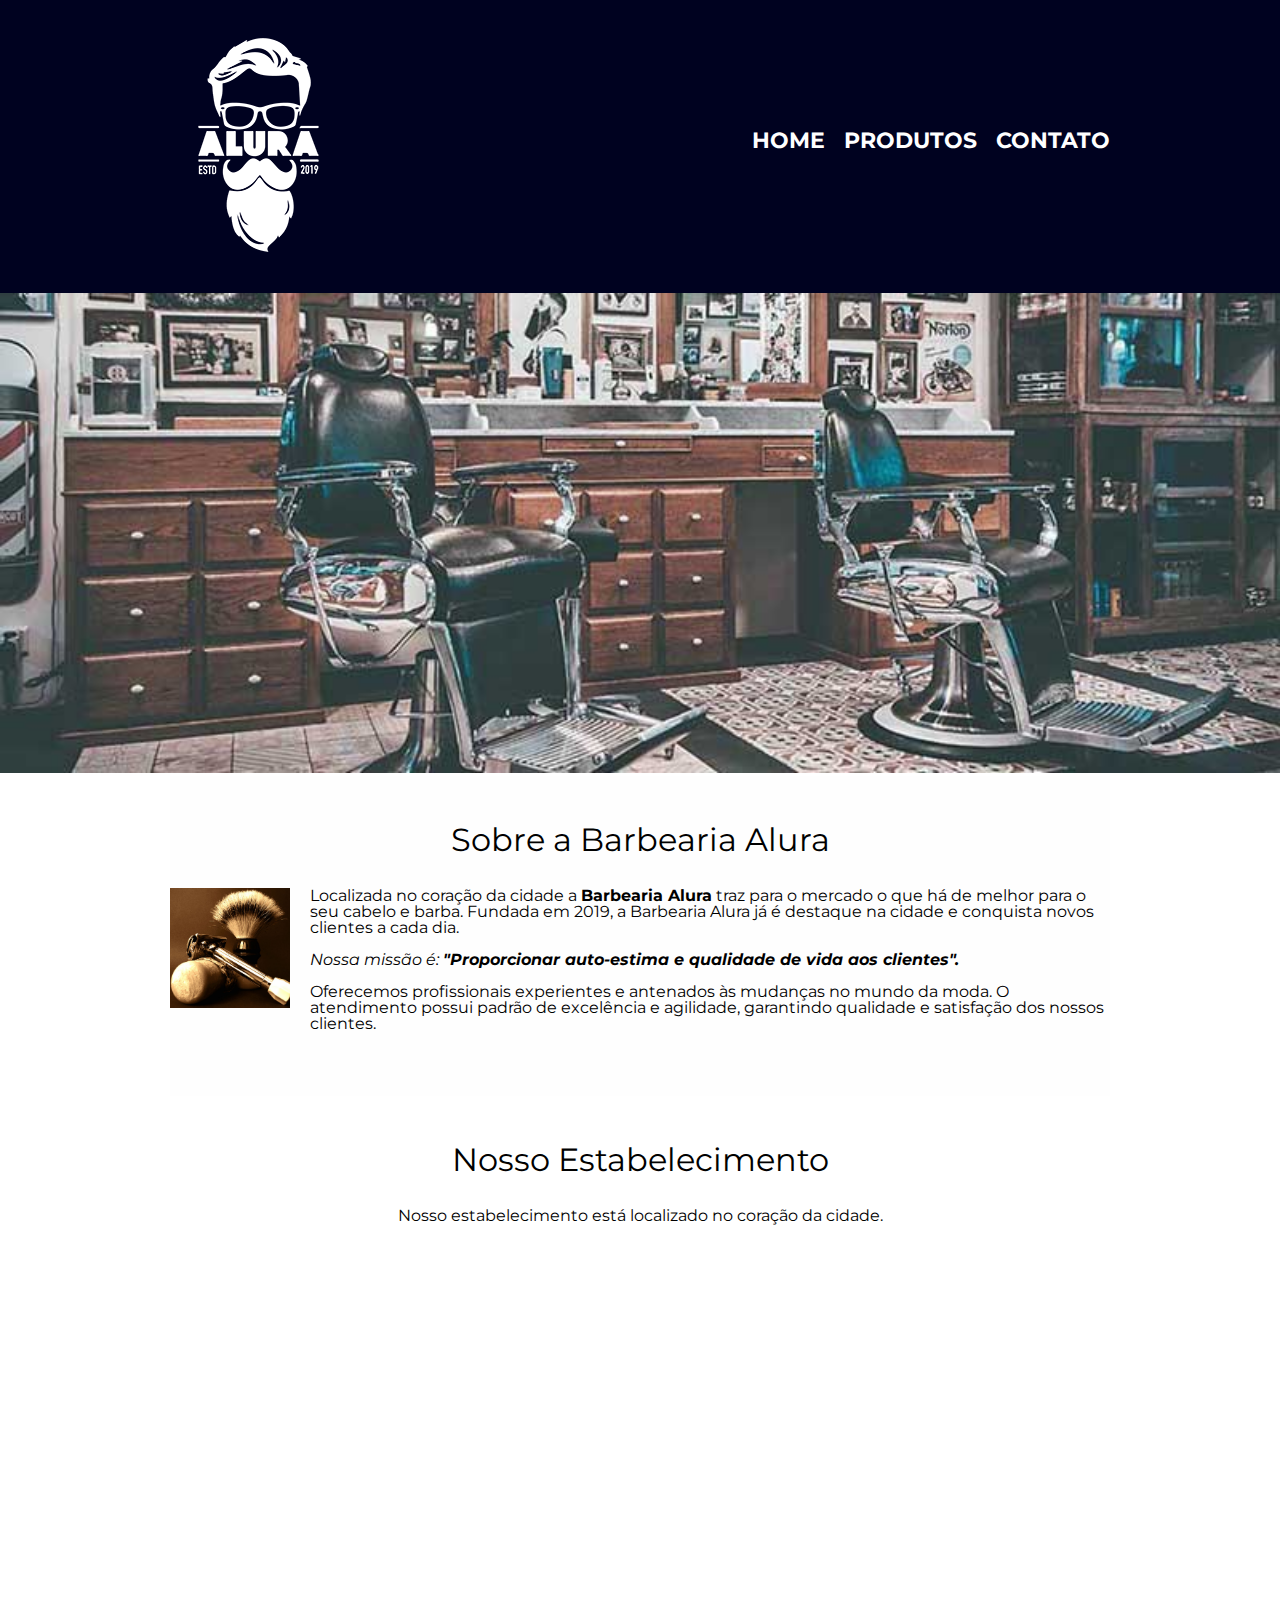
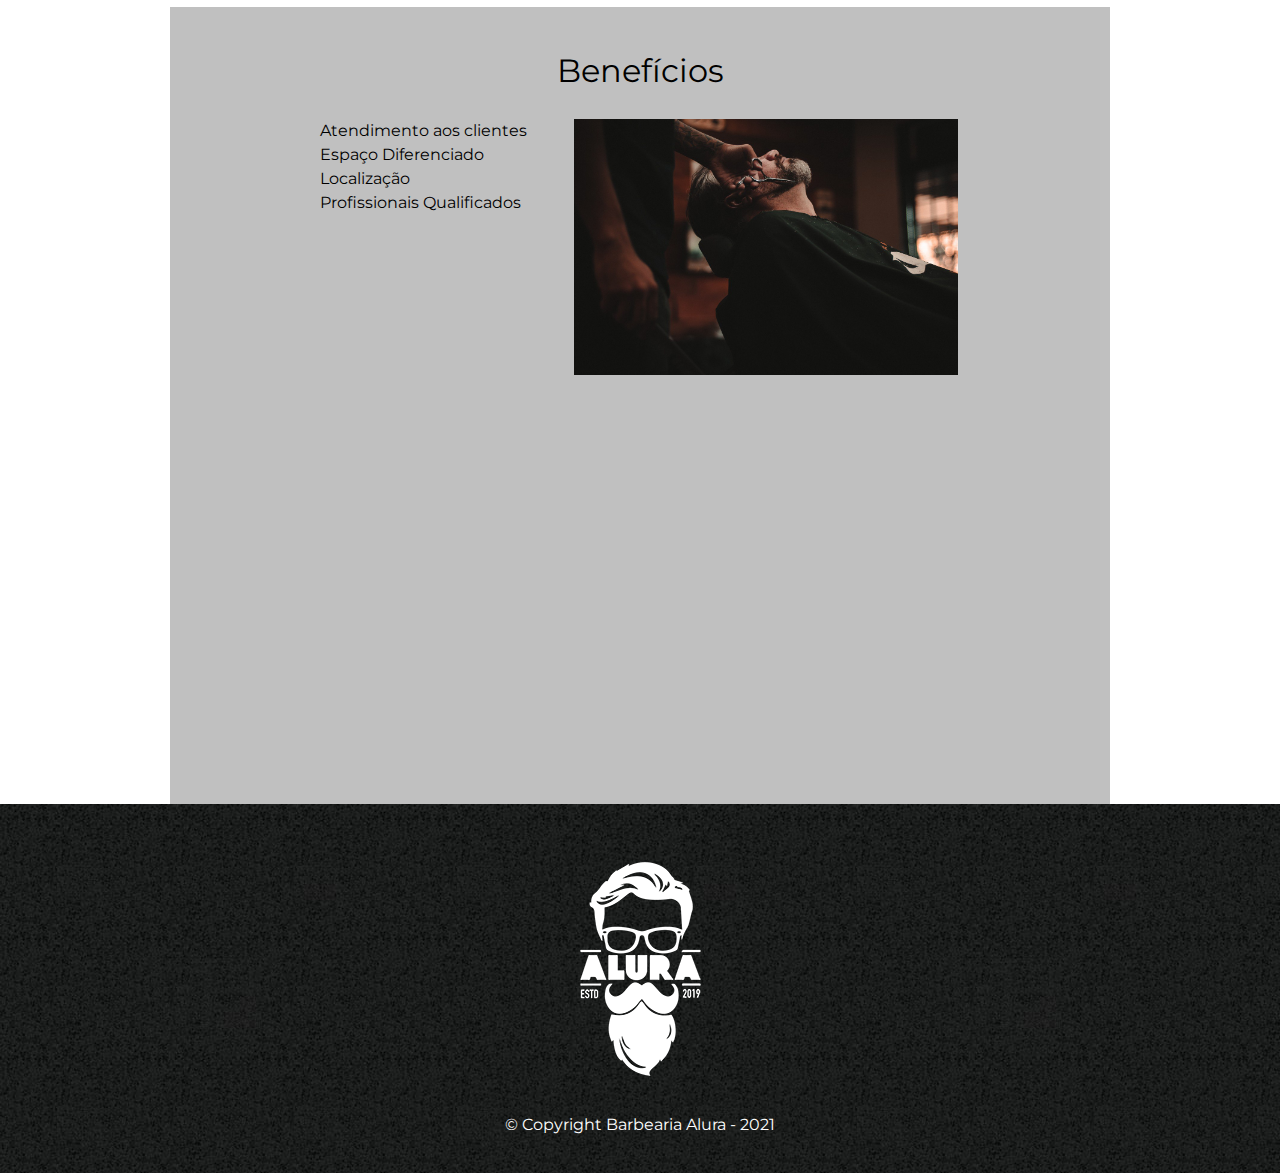
==== index.html @ 1f2f2ba9 "first commit" ====
<!DOCTYPE html>
<html lang="en">
    <head>
        <meta charset="UTF-8">
        <meta http-equiv="X-UA-Compatible" content="IE=edge">
        <meta name="viewport" content="width=device-width, initial-scale=1.0">
        <link rel="stylesheet" href="reset.css">
        <link rel="stylesheet" href="style.css">
        <link href="https://fonts.googleapis.com/css?family=Montserrat&display=swap" rel="stylesheet">
        
        <title>Barbearia Alura</title>
    </head>
    
    <body>
        
        <header>                        
            <div class="caixa" >
                <h1><img src="logo-branco.png"></h1>
                
                <nav>
                    <ul>
                        <li><a href="index.html">Home</a></li>
                        <li><a href="produtos.html">Produtos</a></li>
                        <li><a href="contato.html" >Contato</a></li>
                    </ul>
                </nav>
            </div>    
        </header>
        
        <img class="banner" id=banner src="banner.jpg">
        
        <main>
            <section class="principal" >
                <h2 class="titulo-principal">Sobre a Barbearia Alura</h2>

                <img src="utensilios.jpg" class="imagem-utensilios">

                <p>Localizada no coração da cidade a <strong>Barbearia Alura</strong> traz para o mercado o que há de melhor para o seu cabelo e barba. Fundada em 2019, a Barbearia Alura já é destaque na cidade e conquista novos clientes a cada dia.</p>

                <p id= missao><em>Nossa missão é: <strong>"Proporcionar auto-estima e qualidade de vida aos clientes".</strong></em></p>

                <p>Oferecemos profissionais experientes e antenados às mudanças no mundo da moda. O atendimento possui padrão de excelência e agilidade, garantindo qualidade e satisfação dos nossos clientes.</p>
            </section>
            
            <section class="mapa">
                <h3 class="titulo-principal">Nosso Estabelecimento</h3>
                <p>Nosso estabelecimento está localizado no coração da cidade.</p>

                <iframe src="https://www.google.com/maps/embed?pb=!1m18!1m12!1m3!1d3656.4485981308376!2d-46.634653384423096!3d-23.588239368471854!2m3!1f0!2f0!3f0!3m2!1i1024!2i768!4f13.1!3m3!1m2!1s0x94ce5a2b2ed7f3a1%3A0xab35da2f5ca62674!2sCaelum%20-%20Escola%20de%20Tecnologia!5e0!3m2!1spt-BR!2sbr!4v1633813288812!5m2!1spt-BR!2sbr" width="100%" height="300" style="border:0;" allowfullscreen="" loading="lazy"></iframe>
            </section>

            <section class="beneficios" >
                <h3 class="titulo-principal">Benefícios</h3>

                <div class="conteudo-beneficios">
                    <ul class="lista-beneficios">
                        <li class="itens">Atendimento aos clientes</li>
                        <li class="itens">Espaço Diferenciado</li>
                        <li class="itens">Localização</li>
                        <li class="itens">Profissionais Qualificados</li>
                    </ul>
                    
                    <img src="beneficios.jpg" class="imagem-beneficios">
                </div>

                <div class="video">
                    <iframe width="560" height="315" src="https://www.youtube.com/embed/wcVVXUV0YUY" frameborder="0" allow="accelerometer; autoplay; encrypted-media; gyroscope; picture-in-picture" allowfullscreen></iframe>
                </div>
            </section>
        </main>

        <footer>
            <img src="logo-branco.png">
            <p class="copyright">&copy; Copyright Barbearia Alura - 2021 </p>
       </footer>
    
    </body>
    </html>
---- style.css ----
body {
    font-family: 'Montserrat', sans-serif;
}

header {
    background: #000220;
    padding: 20px 0 ;
}

nav { 
    position: absolute;
    top: 110px;
    right: 0%;
}

nav li {
    display: inline;
    margin: 0 0 0 15px;
}

nav a {
    text-transform: uppercase;
    color: rgb(255, 255, 255);
    font-weight: bold;
    font-size: 22px;
    text-decoration: none;
}

nav a:hover {
    color: rgb(0, 140, 255) ;
    transition: 0.5s;
    
}

.caixa {
    width: 940px;
    position: relative;
    margin: 0 auto;
}

.produtos {
    width: 940px;
    margin: 0 auto;
    margin-top: 50px;
}

.produtos li {
    display: inline-block;
    text-align: center;
    width: 30%;
    vertical-align: top;
    margin: 0 1.5%;
    box-sizing: border-box;
    padding: 30px 20px;
    border-color: black;
    border-width: 3px;
    border-style: solid;
    border-radius: 10px;
}

.produtos li:hover {
    border-color: rgb(0, 162, 255);
}

.produtos li:hover h2 {
    font-size: 32px;
}

.produtos li:active{
    border-color: greenyellow ;
}

.produtos h2 {
    font-size: 30px;
    font-weight: bold;
}

.produto-preco {
    font-size: 22px;
    font-weight: bold;
    margin-top: 10px;
}

.produto-descricao {
    font-size: 18px;
}

footer {
    text-align: center;
    background: url("bg.jpg");
    padding: 40px 0px;
}

.copyright {
    color: white;
    font-size: 16px;
    margin-top: 20px;
}

main {
    width: 940px;
    margin: 0 auto;
}

form {
    margin: 40px 0;
}

form label, form p {
    font-size: 20px;
    display: block;
    margin-bottom: 20px;
}

.input-padrao {
    display: block;
    margin-bottom: 20px;
    padding: 10px 25px;
    width: 50% ;
}

.checkbox {
    margin: 30px 0;
}

.seletor {
    width: 20%;
    padding: 5px 0;
    font-size: 17px;
    text-align: center;
}

.enviar {
    background: rgb(0, 255, 0);
    width: 40%;
    padding: 15px 0;
    border-radius: 5px;
    font-size: 18px;
    color: white;
    border: none;
    font-weight: bold;
    cursor: pointer;
    transition: all 0.5s;
}

.enviar:hover {
    background:rgb(41, 167, 41) ;
    transform: scale(1.1);
}

table {
    margin: 40px 0;
    width: 40%;
    text-align: center;
}

thead{
    color: #ffffff;
    background: #555555;
    font-weight: bold;
}

td, th {
    border: solid 1px black;
    padding: 8px 15px;
    
}


/* CSS da página inicial */

.banner {
    width: 100%;
}

.principal {
    padding: 3em 0;
    background: #FEFEFE;
}

.titulo-principal {
    text-align: center;
    font-size: 2em;
    margin: 0 0 1em;
    clear: left;
}

.principal p {
    margin: 0 0 1em;
}

.principal strong {
    font-weight: bold;
}

.principal em {
    font-style: italic;
}

.imagem-utensilios {
    width: 120px;
    float: left;
    margin: 0 20px 20px 0;
}

.beneficios {
    padding: 3em 0;
    background: #8888;
}

.conteudo-beneficios {
    width: 640px;
    margin: 0 auto;
}

.lista-beneficios {
    width: 39%;
    display: inline-block;
    vertical-align: top;
}

.imagem-beneficios {
    width: 60%;
}

.mapa {
    padding: 3em 0;
}

.mapa p {
    margin: 0 0 2em;
    text-align: center;
}

.video {
    text-align: center;
    padding: 30px;
}

.itens {
    line-height: 1.5;
}
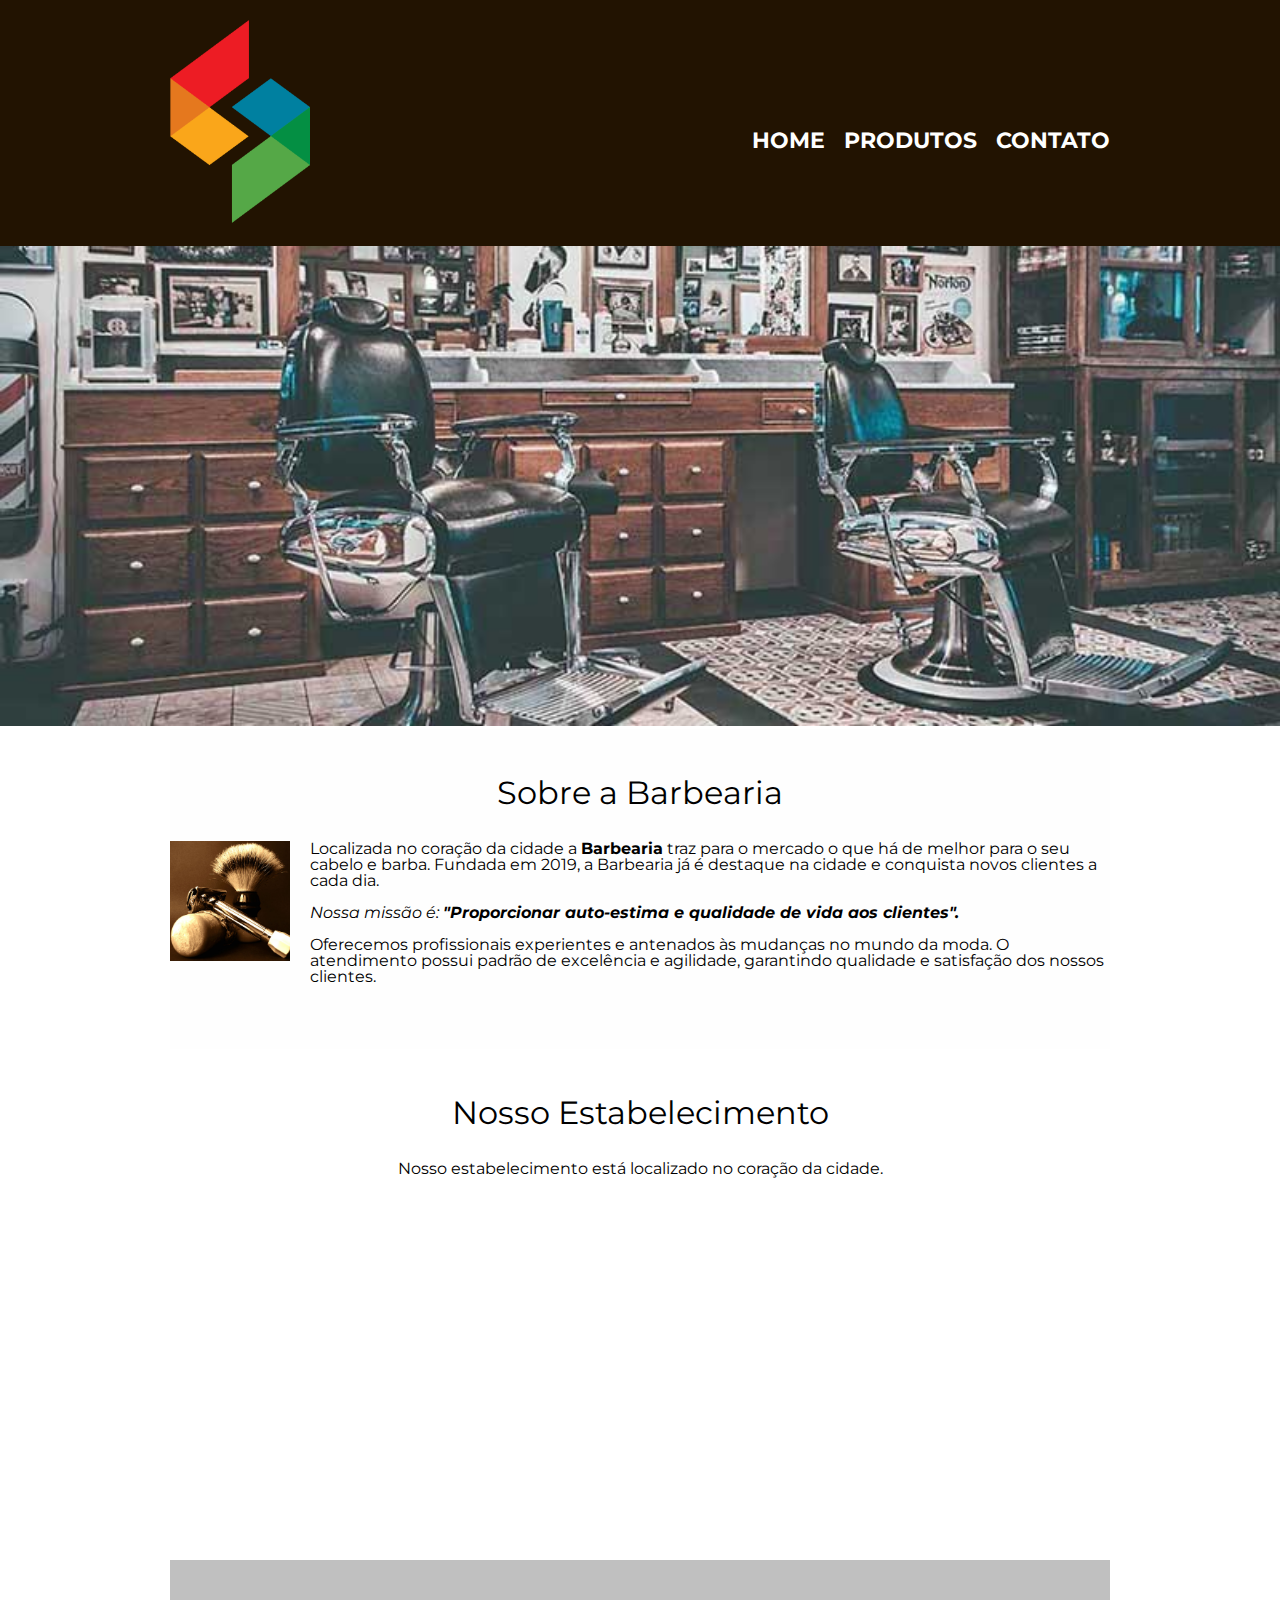
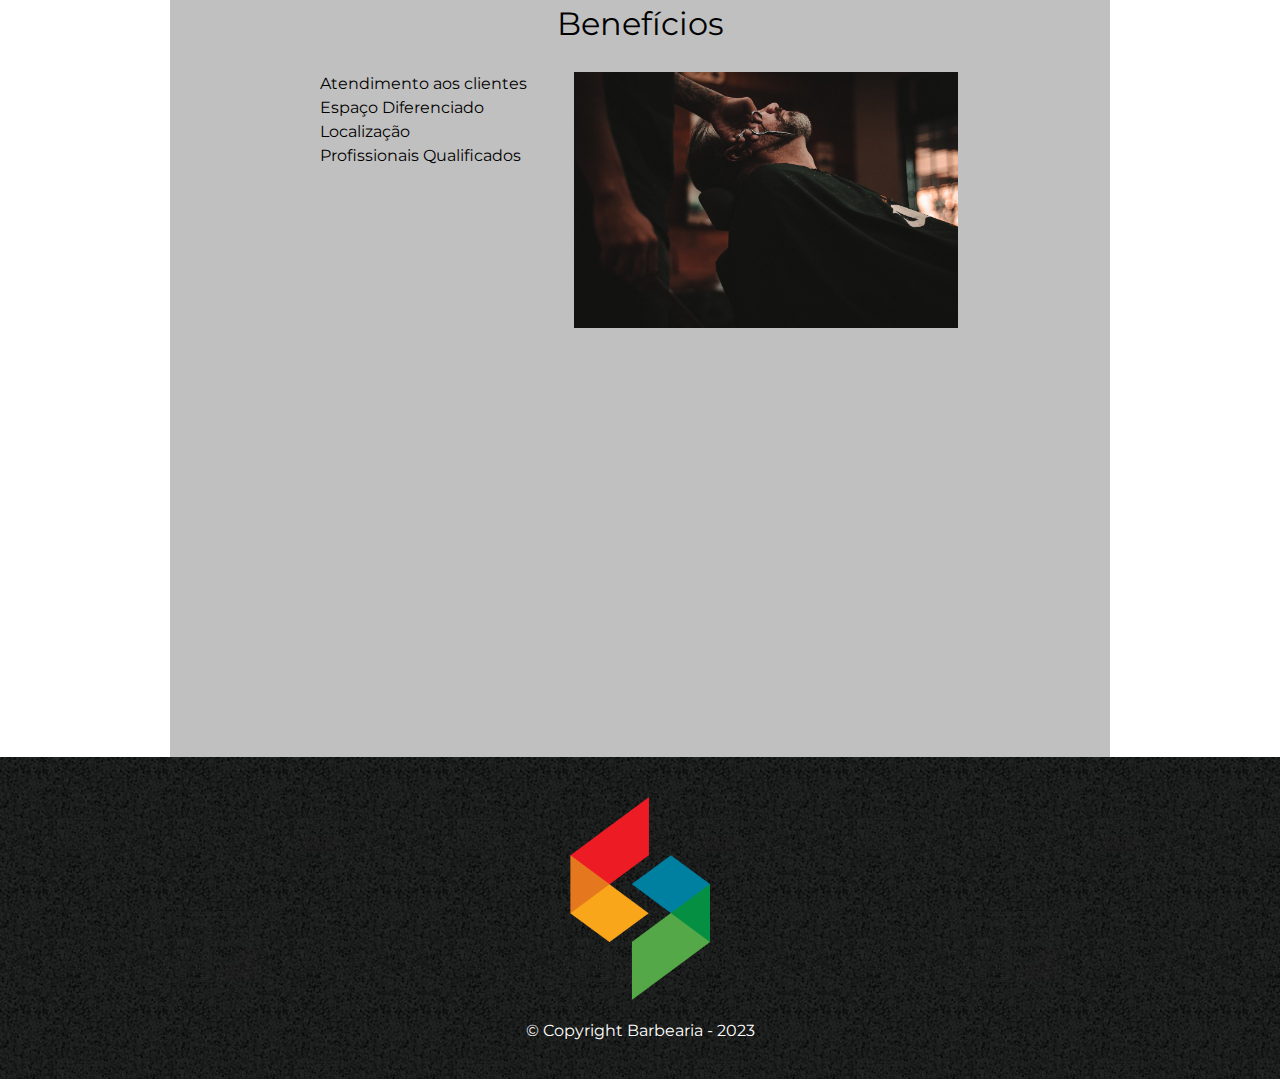
==== commit a6832924: "alteracoes logo" ====
--- a/index.html
+++ b/index.html
@@ -8,14 +8,14 @@
         <link rel="stylesheet" href="style.css">
         <link href="https://fonts.googleapis.com/css?family=Montserrat&display=swap" rel="stylesheet">
         
-        <title>Barbearia Alura</title>
+        <title>Barbearia</title>
     </head>
     
     <body>
         
         <header>                        
             <div class="caixa" >
-                <h1><img src="logo-branco.png"></h1>
+                <h1><img class="logo" src="logo-branco.png"></h1>
                 
                 <nav>
                     <ul>
@@ -31,11 +31,11 @@
         
         <main>
             <section class="principal" >
-                <h2 class="titulo-principal">Sobre a Barbearia Alura</h2>
+                <h2 class="titulo-principal">Sobre a Barbearia</h2>
 
                 <img src="utensilios.jpg" class="imagem-utensilios">
 
-                <p>Localizada no coração da cidade a <strong>Barbearia Alura</strong> traz para o mercado o que há de melhor para o seu cabelo e barba. Fundada em 2019, a Barbearia Alura já é destaque na cidade e conquista novos clientes a cada dia.</p>
+                <p>Localizada no coração da cidade a <strong>Barbearia</strong> traz para o mercado o que há de melhor para o seu cabelo e barba. Fundada em 2019, a Barbearia já é destaque na cidade e conquista novos clientes a cada dia.</p>
 
                 <p id= missao><em>Nossa missão é: <strong>"Proporcionar auto-estima e qualidade de vida aos clientes".</strong></em></p>
 
@@ -70,8 +70,8 @@
         </main>
 
         <footer>
-            <img src="logo-branco.png">
-            <p class="copyright">&copy; Copyright Barbearia Alura - 2021 </p>
+            <img class="logo" src="logo-branco.png">
+            <p class="copyright">&copy; Copyright Barbearia - 2023 </p>
        </footer>
     
     </body>
--- a/style.css
+++ b/style.css
@@ -3,7 +3,7 @@
 }
 
 header {
-    background: #000220;
+    background: #221301;
     padding: 20px 0 ;
 }
 
@@ -239,4 +239,8 @@
 
 .itens {
     line-height: 1.5;
+}
+
+.logo {
+    width: 140px;
 }